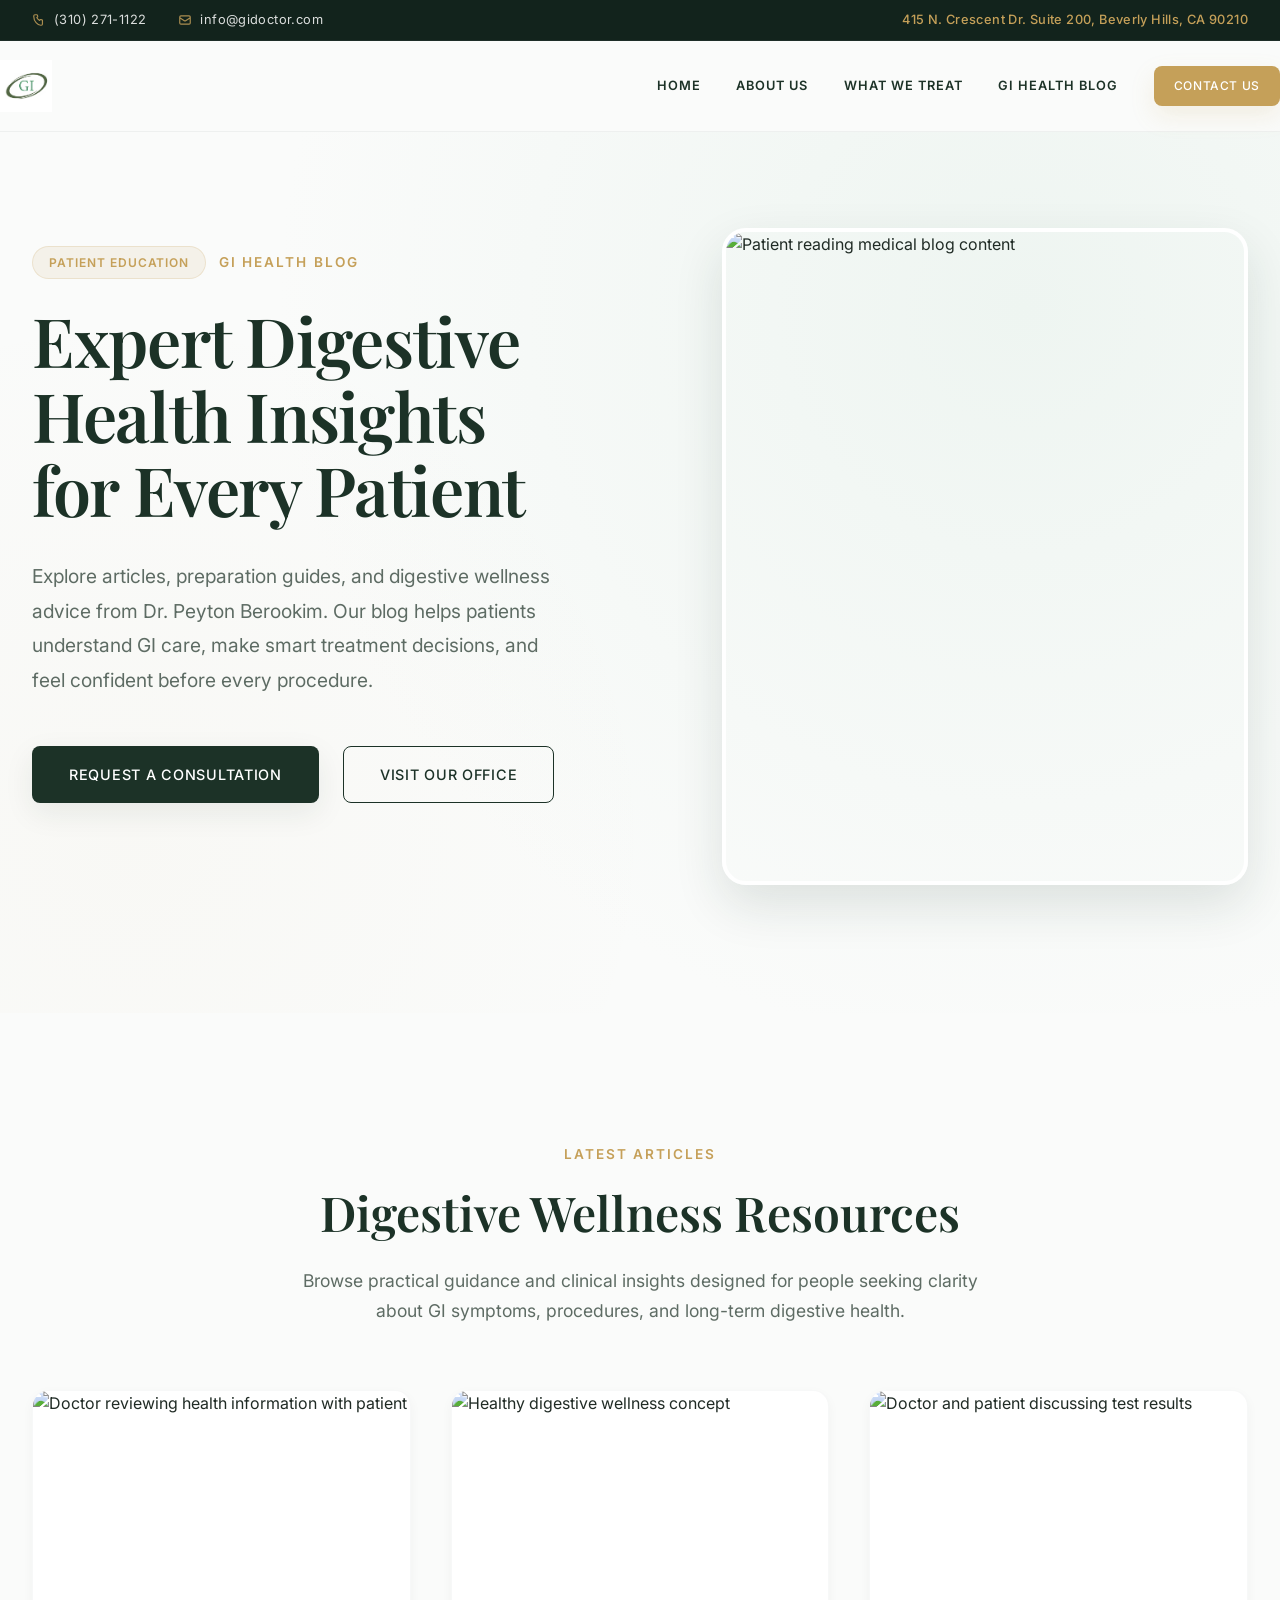
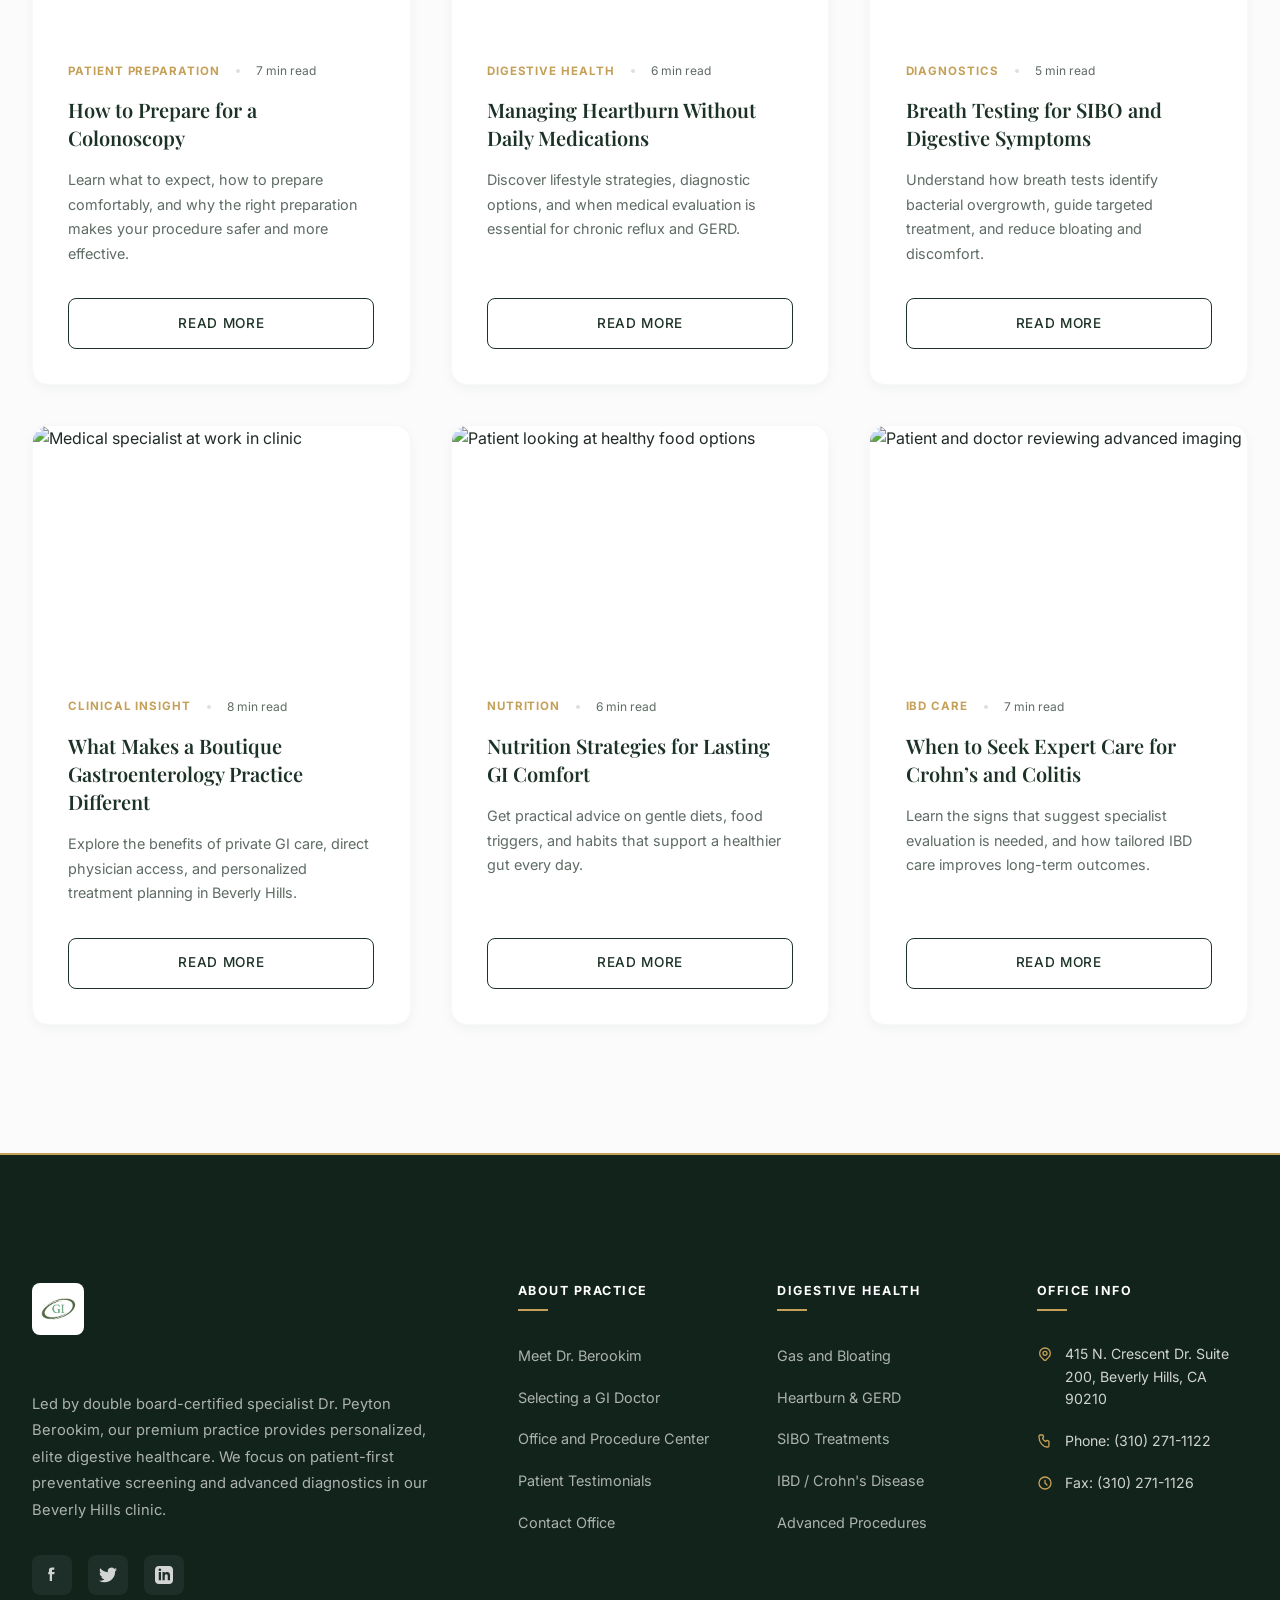
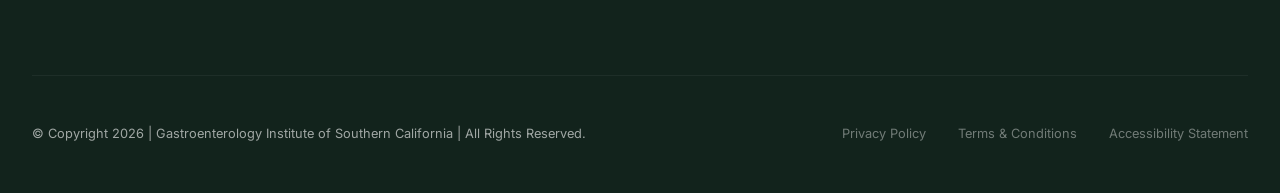
==== blog.html @ 025a2c47 "first push" ====
<!DOCTYPE html>
<html lang="en">
<head>
  <meta charset="UTF-8">
  <meta name="viewport" content="width=device-width, initial-scale=1.0">
  <meta name="description" content="GI Doctor Blog by Dr. Peyton P. Berookim. Learn about digestive health, procedure preparation, and high-quality gastroenterology care in Beverly Hills.">
  <meta name="keywords" content="GI blog, gastroenterology articles, digestive health, Dr. Peyton Berookim, Beverly Hills GI">
  <meta name="author" content="GiDoctor | Gastroenterology Institute of Southern California">
  <title>GI Health Blog | GiDoctor | Dr. Peyton P. Berookim</title>
  <link rel="icon" href="gi-doctor.jpg" type="image/jpeg">
  <link rel="shortcut icon" href="gi-doctor.jpg" type="image/jpeg">
  <link rel="stylesheet" href="style.css">
</head>
<body>
  <div class="top-bar">
    <div class="container top-bar-content">
      <div class="top-bar-left">
        <div class="top-bar-item">
          <svg fill="none" stroke="currentColor" viewBox="0 0 24 24"><path stroke-linecap="round" stroke-linejoin="round" stroke-width="2" d="M3 5a2 2 0 012-2h3.28a1 1 0 01.94.725l.548 2.2a1 1 0 01-.321.988l-1.305.98a10.582 10.582 0 004.872 4.872l.98-1.305a1 1 0 01.988-.321l2.2.548a1 1 0 01.725.94V19a2 2 0 01-2 2h-1C9.716 21 3 14.284 3 6V5z"></path></svg>
          <span>(310) 271-1122</span>
        </div>
        <div class="top-bar-item">
          <svg fill="none" stroke="currentColor" viewBox="0 0 24 24"><path stroke-linecap="round" stroke-linejoin="round" stroke-width="2" d="M3 8l7.89 5.26a2 2 0 002.22 0L21 8M5 19h14a2 2 0 002-2V7a2 2 0 00-2-2H5a2 2 0 00-2 2v10a2 2 0 002 2z"></path></svg>
          <span>info@gidoctor.com</span>
        </div>
      </div>
      <div class="top-bar-right">
        <span>415 N. Crescent Dr. Suite 200, Beverly Hills, CA 90210</span>
      </div>
    </div>
  </div>

  <header class="site-header" id="mainHeader">
    <div class="container nav-container">
      <a href="index.html#home" class="logo">
        <img src="gi-doctor.jpg" alt="Gastroenterology Institute of Southern California Logo" class="logo-image">
      </a>
      <nav class="nav-menu" id="navMenu">
        <a href="index.html#home" class="nav-link">Home</a>
        <a href="index.html#about" class="nav-link">About Us</a>
        <a href="index.html#conditions" class="nav-link">What We Treat</a>
        <a href="blog.html" class="nav-link active">GI Health Blog</a>
        <a href="https://www.gidoctor.com/contact-us/" target="_blank" class="btn btn-gold" style="padding: 0.6rem 1.2rem; font-size: 0.75rem;">Contact Us</a>
      </nav>
      <button class="mobile-menu-btn" id="mobileMenuBtn" aria-label="Toggle Navigation">
        <svg fill="none" stroke="currentColor" viewBox="0 0 24 24"><path stroke-linecap="round" stroke-linejoin="round" stroke-width="2" d="M4 6h16M4 12h16m-7 6h7"></path></svg>
      </button>
    </div>
  </header>

  <section class="hero" id="home">
    <div class="container grid-2">
      <div class="hero-content fade-up-element" style="transition-delay: 0.1s;">
        <div class="hero-subtitle">
          <span class="badge-pill">Patient Education</span>
          <span class="section-tag" style="margin-bottom: 0;">GI Health Blog</span>
        </div>
        <h1>Expert Digestive Health Insights<br>for Every Patient</h1>
        <p class="hero-desc">Explore articles, preparation guides, and digestive wellness advice from Dr. Peyton Berookim. Our blog helps patients understand GI care, make smart treatment decisions, and feel confident before every procedure.</p>
        <div class="hero-actions">
          <a href="https://www.gidoctor.com/contact-us/" target="_blank" class="btn btn-primary">Request a Consultation</a>
          <a href="index.html#contact" class="btn btn-secondary">Visit Our Office</a>
        </div>
      </div>
      <div class="hero-image-container fade-up-element" style="transition-delay: 0.3s;">
        <div class="hero-img-wrapper">
          <img src="https://images.unsplash.com/photo-1511174511562-5f7f18b874f8?auto=format&fit=crop&q=80&w=800" alt="Patient reading medical blog content">
        </div>
      </div>
    </div>
  </section>

  <section class="blog section-padding">
    <div class="container">
      <div style="text-align: center; margin-bottom: 4rem;">
        <span class="section-tag">Latest Articles</span>
        <h2 class="section-title">Digestive Wellness Resources</h2>
        <p class="section-desc" style="margin-left: auto; margin-right: auto; margin-bottom: 0; max-width: 720px;">Browse practical guidance and clinical insights designed for people seeking clarity about GI symptoms, procedures, and long-term digestive health.</p>
      </div>

      <div class="blog-grid">
        <article class="blog-card fade-up-element" style="transition-delay: 0.1s;">
          <div class="blog-img-box">
            <img src="https://images.unsplash.com/photo-1494790108377-be9c29b29330?auto=format&fit=crop&q=80&w=900" alt="Doctor reviewing health information with patient">
          </div>
          <div class="blog-content">
            <div class="blog-meta">
              <span class="blog-category">Patient Preparation</span>
              <span class="blog-dot"></span>
              <span class="blog-read-time">7 min read</span>
            </div>
            <h3>How to Prepare for a Colonoscopy</h3>
            <p>Learn what to expect, how to prepare comfortably, and why the right preparation makes your procedure safer and more effective.</p>
            <a href="https://www.gidoctor.com/" target="_blank" class="btn btn-secondary" style="padding: 0.85rem 1.4rem; font-size: 0.85rem;">Read More</a>
          </div>
        </article>

        <article class="blog-card fade-up-element" style="transition-delay: 0.2s;">
          <div class="blog-img-box">
            <img src="https://images.unsplash.com/photo-1505751172876-fa1923c5c528?auto=format&fit=crop&q=80&w=900" alt="Healthy digestive wellness concept">
          </div>
          <div class="blog-content">
            <div class="blog-meta">
              <span class="blog-category">Digestive Health</span>
              <span class="blog-dot"></span>
              <span class="blog-read-time">6 min read</span>
            </div>
            <h3>Managing Heartburn Without Daily Medications</h3>
            <p>Discover lifestyle strategies, diagnostic options, and when medical evaluation is essential for chronic reflux and GERD.</p>
            <a href="https://www.gidoctor.com/" target="_blank" class="btn btn-secondary" style="padding: 0.85rem 1.4rem; font-size: 0.85rem;">Read More</a>
          </div>
        </article>

        <article class="blog-card fade-up-element" style="transition-delay: 0.3s;">
          <div class="blog-img-box">
            <img src="https://images.unsplash.com/photo-1504257432389-52343af06ae3?auto=format&fit=crop&q=80&w=900" alt="Doctor and patient discussing test results">
          </div>
          <div class="blog-content">
            <div class="blog-meta">
              <span class="blog-category">Diagnostics</span>
              <span class="blog-dot"></span>
              <span class="blog-read-time">5 min read</span>
            </div>
            <h3>Breath Testing for SIBO and Digestive Symptoms</h3>
            <p>Understand how breath tests identify bacterial overgrowth, guide targeted treatment, and reduce bloating and discomfort.</p>
            <a href="https://www.gidoctor.com/" target="_blank" class="btn btn-secondary" style="padding: 0.85rem 1.4rem; font-size: 0.85rem;">Read More</a>
          </div>
        </article>

        <article class="blog-card fade-up-element" style="transition-delay: 0.4s;">
          <div class="blog-img-box">
            <img src="https://images.unsplash.com/photo-1515378791036-0648a3ef77b2?auto=format&fit=crop&q=80&w=900" alt="Medical specialist at work in clinic">
          </div>
          <div class="blog-content">
            <div class="blog-meta">
              <span class="blog-category">Clinical Insight</span>
              <span class="blog-dot"></span>
              <span class="blog-read-time">8 min read</span>
            </div>
            <h3>What Makes a Boutique Gastroenterology Practice Different</h3>
            <p>Explore the benefits of private GI care, direct physician access, and personalized treatment planning in Beverly Hills.</p>
            <a href="https://www.gidoctor.com/" target="_blank" class="btn btn-secondary" style="padding: 0.85rem 1.4rem; font-size: 0.85rem;">Read More</a>
          </div>
        </article>

        <article class="blog-card fade-up-element" style="transition-delay: 0.5s;">
          <div class="blog-img-box">
            <img src="https://images.unsplash.com/photo-1491919687619-1e8f8d2f7516?auto=format&fit=crop&q=80&w=900" alt="Patient looking at healthy food options">
          </div>
          <div class="blog-content">
            <div class="blog-meta">
              <span class="blog-category">Nutrition</span>
              <span class="blog-dot"></span>
              <span class="blog-read-time">6 min read</span>
            </div>
            <h3>Nutrition Strategies for Lasting GI Comfort</h3>
            <p>Get practical advice on gentle diets, food triggers, and habits that support a healthier gut every day.</p>
            <a href="https://www.gidoctor.com/" target="_blank" class="btn btn-secondary" style="padding: 0.85rem 1.4rem; font-size: 0.85rem;">Read More</a>
          </div>
        </article>

        <article class="blog-card fade-up-element" style="transition-delay: 0.6s;">
          <div class="blog-img-box">
            <img src="https://images.unsplash.com/photo-1550831107-1553da8c8464?auto=format&fit=crop&q=80&w=900" alt="Patient and doctor reviewing advanced imaging">
          </div>
          <div class="blog-content">
            <div class="blog-meta">
              <span class="blog-category">IBD Care</span>
              <span class="blog-dot"></span>
              <span class="blog-read-time">7 min read</span>
            </div>
            <h3>When to Seek Expert Care for Crohn’s and Colitis</h3>
            <p>Learn the signs that suggest specialist evaluation is needed, and how tailored IBD care improves long-term outcomes.</p>
            <a href="https://www.gidoctor.com/" target="_blank" class="btn btn-secondary" style="padding: 0.85rem 1.4rem; font-size: 0.85rem;">Read More</a>
          </div>
        </article>
      </div>
    </div>
  </section>

  <footer class="footer">
    <div class="container">
      <div class="footer-top">
        <div class="footer-brand">
          <a href="index.html#home" class="logo">
            <img src="gi-doctor.jpg" alt="Gastroenterology Institute of Southern California Logo" class="logo-image" style="background-color: var(--color-white); border-radius: var(--radius-sm); padding: 0.3rem;">
          </a>
          <p class="footer-brand-desc" style="margin-top: 1.5rem;">Led by double board-certified specialist Dr. Peyton Berookim, our premium practice provides personalized, elite digestive healthcare. We focus on patient-first preventative screening and advanced diagnostics in our Beverly Hills clinic.</p>
          <div class="social-links">
            <a href="https://www.gidoctor.com/" target="_blank" class="social-link-item" aria-label="Facebook">
              <svg viewBox="0 0 24 24"><path d="M9 8H7v3h2v9h3v-9h3l.5-3H12V6c0-.88.39-1 1-1h2V2h-3c-2.9 0-4 1.55-4 3.5V8z"/></svg>
            </a>
            <a href="https://www.gidoctor.com/" target="_blank" class="social-link-item" aria-label="Twitter">
              <svg viewBox="0 0 24 24"><path d="M23.953 4.57a10 10 0 01-2.825.775 4.958 4.958 0 002.163-2.723c-.951.555-2.005.959-3.127 1.184a4.92 4.92 0 00-8.384 4.482C7.69 8.095 4.067 6.13 1.64 3.162a4.822 4.822 0 00-.666 2.475c0 1.71.87 3.213 2.188 4.096a4.904 4.904 0 01-2.228-.616v.06a4.923 4.923 0 003.946 4.827 4.996 4.996 0 01-2.212.085 4.936 4.936 0 004.604 3.417 9.867 9.867 0 01-6.102 2.105c-.39 0-.779-.023-1.17-.067a13.995 13.995 0 007.557 2.209c9.053 0 13.998-7.496 13.998-13.985 0-.21 0-.42-.015-.63A9.935 9.935 0 0024 4.59z"/></svg>
            </a>
            <a href="https://www.gidoctor.com/" target="_blank" class="social-link-item" aria-label="LinkedIn">
              <svg viewBox="0 0 24 24"><path d="M19 0h-14c-2.761 0-5 2.239-5 5v14c0 2.761 2.239 5 5 5h14c2.762 0 5-2.239 5-5v-14c0-2.761-2.238-5-5-5zm-11 19h-3v-11h3v11zm-1.5-12.268c-.966 0-1.75-.779-1.75-1.75s.784-1.75 1.75-1.75 1.75.779 1.75 1.75-.784 1.75-1.75 1.75zm13.5 12.268h-3v-5.604c0-3.368-4-3.113-4 0v5.604h-3v-11h3v1.765c1.396-2.586 7-2.777 7 2.476v6.759z"/></svg>
            </a>
          </div>
        </div>
        <div class="footer-nav">
          <div class="footer-col">
            <h4>About Practice</h4>
            <ul class="footer-links-list">
              <li><a href="https://www.gidoctor.com/about-us/meet-dr-berookim/" target="_blank" class="footer-link-url">Meet Dr. Berookim</a></li>
              <li><a href="https://www.gidoctor.com/about-us/selecting-a-gi-doctor-in-los-angeles/" target="_blank" class="footer-link-url">Selecting a GI Doctor</a></li>
              <li><a href="https://www.gidoctor.com/about-us/office-and-procedure-centers/" target="_blank" class="footer-link-url">Office and Procedure Center</a></li>
              <li><a href="https://www.gidoctor.com/about-us/patient-testimonials/" target="_blank" class="footer-link-url">Patient Testimonials</a></li>
              <li><a href="https://www.gidoctor.com/contact-us/" target="_blank" class="footer-link-url">Contact Office</a></li>
            </ul>
          </div>
          <div class="footer-col">
            <h4>Digestive Health</h4>
            <ul class="footer-links-list">
              <li><a href="https://www.gidoctor.com/what-we-treat/" target="_blank" class="footer-link-url">Gas and Bloating</a></li>
              <li><a href="https://www.gidoctor.com/what-we-treat/" target="_blank" class="footer-link-url">Heartburn & GERD</a></li>
              <li><a href="https://www.gidoctor.com/what-we-treat/" target="_blank" class="footer-link-url">SIBO Treatments</a></li>
              <li><a href="https://www.gidoctor.com/what-we-treat/" target="_blank" class="footer-link-url">IBD / Crohn's Disease</a></li>
              <li><a href="https://www.gidoctor.com/procedures/" target="_blank" class="footer-link-url">Advanced Procedures</a></li>
            </ul>
          </div>
          <div class="footer-col">
            <h4>Office Info</h4>
            <div class="footer-contact-items">
              <div class="footer-contact-detail">
                <svg fill="none" stroke="currentColor" viewBox="0 0 24 24"><path stroke-linecap="round" stroke-linejoin="round" stroke-width="2" d="M17.657 16.657L13.414 20.9a1.998 1.998 0 01-2.827 0l-4.244-4.243a8 8 0 1111.314 0z"></path><path stroke-linecap="round" stroke-linejoin="round" stroke-width="2" d="M15 11a3 3 0 11-6 0 3 3 0 016 0z"></path></svg>
                <span>415 N. Crescent Dr. Suite 200, Beverly Hills, CA 90210</span>
              </div>
              <div class="footer-contact-detail">
                <svg fill="none" stroke="currentColor" viewBox="0 0 24 24"><path stroke-linecap="round" stroke-linejoin="round" stroke-width="2" d="M3 5a2 2 0 012-2h3.28a1 1 0 01.94.725l.548 2.2a1 1 0 01-.321.988l-1.305.98a10.582 10.582 0 004.872 4.872l.98-1.305a1 1 0 01.988-.321l2.2.548a1 1 0 01.725.94V19a2 2 0 01-2 2h-1C9.716 21 3 14.284 3 6V5z"></path></svg>
                <span>Phone: (310) 271-1122</span>
              </div>
              <div class="footer-contact-detail">
                <svg fill="none" stroke="currentColor" viewBox="0 0 24 24"><path stroke-linecap="round" stroke-linejoin="round" stroke-width="2" d="M12 8v4l3 3m6-3a9 9 0 11-18 0 9 9 0 0118 0z"></path></svg>
                <span>Fax: (310) 271-1126</span>
              </div>
            </div>
          </div>
        </div>
      </div>

      <div class="footer-bottom">
        <span>&copy; Copyright 2026 | Gastroenterology Institute of Southern California | All Rights Reserved.</span>
        <div class="footer-bottom-links">
          <a href="https://www.gidoctor.com/" target="_blank" class="footer-bottom-link-url">Privacy Policy</a>
          <a href="https://www.gidoctor.com/" target="_blank" class="footer-bottom-link-url">Terms & Conditions</a>
          <a href="https://www.gidoctor.com/" target="_blank" class="footer-bottom-link-url">Accessibility Statement</a>
        </div>
      </div>
    </div>
  </footer>

  <script src="script.js"></script>
</body>
</html>
---- style.css ----
/* ==========================================================================
   PREMIUM DESIGN SYSTEM - GASTROENTEROLOGY INSTITUTE OF SOUTHERN CALIFORNIA
   ========================================================================== */

/* Fonts Import */
@import url('https://fonts.googleapis.com/css2?family=Inter:wght@300;400;500;600;700&family=Playfair+Display:ital,wght@0,400;0,500;0,600;0,700;1,400&display=swap');

/* CSS Variables */
:root {
  --color-primary-dark: #12231c;    /* Deep Forest Black-Green */
  --color-primary: #1c3227;         /* Deep Forest Green */
  --color-primary-light: #2c4b3c;   /* Mid Forest Green */
  --color-accent: #628c75;          /* Sage/Mint Green */
  --color-accent-gold: #c5a059;     /* Premium Beverly Hills Gold */
  --color-bg-light: #fafbfa;        /* Clean Off-White */
  --color-bg-alt: #f1f5f3;          /* Soft light green-grey */
  --color-text-dark: #202b25;       /* Charcoal off-black */
  --color-text-muted: #5e6c64;      /* Muted green-gray */
  --color-white: #ffffff;
  
  --font-serif: 'Playfair Display', Georgia, serif;
  --font-sans: 'Inter', -apple-system, BlinkMacSystemFont, "Segoe UI", Roboto, sans-serif;
  
  --shadow-sm: 0 4px 12px rgba(28, 50, 39, 0.04);
  --shadow-md: 0 10px 30px rgba(28, 50, 39, 0.08);
  --shadow-lg: 0 20px 50px rgba(28, 50, 39, 0.12);
  --shadow-gold: 0 10px 25px rgba(197, 160, 89, 0.15);
  
  --radius-sm: 8px;
  --radius-md: 16px;
  --radius-lg: 24px;
  --radius-round: 50%;
  
  --transition-smooth: all 0.4s cubic-bezier(0.16, 1, 0.3, 1);
  --transition-fast: all 0.2s ease;
}

/* Base Styles & Resets */
*, *::before, *::after {
  box-sizing: border-box;
  margin: 0;
  padding: 0;
}

html {
  scroll-behavior: smooth;
  font-size: 16px;
  -webkit-font-smoothing: antialiased;
}

body {
  font-family: var(--font-sans);
  background-color: var(--color-bg-light);
  color: var(--color-text-dark);
  line-height: 1.6;
  overflow-x: hidden;
}

/* Typography Utility */
h1, h2, h3, h4, h5, h6 {
  font-family: var(--font-serif);
  color: var(--color-primary);
  font-weight: 600;
  line-height: 1.25;
}

p {
  font-family: var(--font-sans);
  color: var(--color-text-muted);
  font-size: 1rem;
  line-height: 1.7;
}

a {
  text-decoration: none;
  color: inherit;
  transition: var(--transition-fast);
}

img {
  max-width: 100%;
  height: auto;
  display: block;
}

ul {
  list-style: none;
}

/* Layout Utilities */
.container {
  width: 100%;
  max-width: 1280px;
  margin: 0 auto;
  padding: 0 2rem;
}

.grid-2 {
  display: grid;
  grid-template-columns: repeat(2, 1fr);
  gap: 3rem;
  align-items: center;
}

.grid-3 {
  display: grid;
  grid-template-columns: repeat(3, 1fr);
  gap: 2.5rem;
}

@media (max-width: 1024px) {
  .grid-2, .grid-3 {
    grid-template-columns: 1fr;
    gap: 2.5rem;
  }
}

.section-padding {
  padding: 8rem 0;
}

@media (max-width: 768px) {
  .section-padding {
    padding: 5rem 0;
  }
}

/* Premium Buttons & CTAs */
.btn {
  display: inline-flex;
  align-items: center;
  justify-content: center;
  padding: 1rem 2.25rem;
  font-family: var(--font-sans);
  font-weight: 500;
  font-size: 0.9rem;
  letter-spacing: 0.05em;
  text-transform: uppercase;
  border-radius: var(--radius-sm);
  transition: var(--transition-smooth);
  cursor: pointer;
  border: 1px solid transparent;
}

.btn-primary {
  background-color: var(--color-primary);
  color: var(--color-white);
  box-shadow: var(--shadow-md);
}

.btn-primary:hover {
  background-color: var(--color-accent-gold);
  transform: translateY(-3px);
  box-shadow: var(--shadow-gold);
}

.btn-secondary {
  background-color: transparent;
  color: var(--color-primary);
  border: 1px solid var(--color-primary);
}

.btn-secondary:hover {
  background-color: var(--color-primary);
  color: var(--color-white);
  transform: translateY(-3px);
}

.btn-gold {
  background-color: var(--color-accent-gold);
  color: var(--color-white);
  box-shadow: var(--shadow-gold);
}

.btn-gold:hover {
  background-color: var(--color-primary);
  transform: translateY(-3px);
  box-shadow: var(--shadow-md);
}

/* Heading Styling Helpers */
.section-tag {
  font-family: var(--font-sans);
  font-weight: 600;
  font-size: 0.85rem;
  text-transform: uppercase;
  letter-spacing: 0.15em;
  color: var(--color-accent-gold);
  margin-bottom: 1rem;
  display: inline-block;
}

.section-title {
  font-size: 3rem;
  margin-bottom: 1.5rem;
}

.section-desc {
  font-size: 1.1rem;
  max-width: 650px;
  margin-bottom: 3.5rem;
}

@media (max-width: 768px) {
  .section-title {
    font-size: 2.25rem;
  }
}

/* ==========================================================================
   LAYOUT SECTIONS
   ========================================================================== */

/* Top bar style */
.top-bar {
  background-color: var(--color-primary-dark);
  color: var(--color-white);
  font-size: 0.8rem;
  padding: 0.6rem 0;
  font-family: var(--font-sans);
  font-weight: 400;
  letter-spacing: 0.03em;
  border-bottom: 1px solid rgba(255, 255, 255, 0.05);
}

.top-bar-content {
  display: flex;
  justify-content: space-between;
  align-items: center;
}

.top-bar-left {
  display: flex;
  gap: 2rem;
}

.top-bar-item {
  display: flex;
  align-items: center;
  gap: 0.5rem;
  opacity: 0.85;
}

.top-bar-item svg {
  width: 14px;
  height: 14px;
  stroke: var(--color-accent-gold);
}

.top-bar-right {
  color: var(--color-accent-gold);
  font-weight: 500;
}

@media (max-width: 768px) {
  .top-bar {
    display: none; /* Hide on mobile to save space */
  }
}

/* Sticky Premium Navigation Header */
.site-header {
  position: sticky;
  top: 0;
  z-index: 1000;
  background-color: rgba(250, 251, 250, 0.95);
  backdrop-filter: blur(12px);
  -webkit-backdrop-filter: blur(12px);
  border-bottom: 1px solid rgba(28, 50, 39, 0.05);
  transition: var(--transition-smooth);
}

.site-header.scrolled {
  padding: 0.5rem 0;
  box-shadow: var(--shadow-md);
  background-color: rgba(18, 35, 28, 0.98);
  border-bottom: 1px solid rgba(255, 255, 255, 0.05);
}

.site-header.scrolled .nav-link {
  color: rgba(255, 255, 255, 0.8);
}

.site-header.scrolled .nav-link:hover,
.site-header.scrolled .nav-link.active {
  color: var(--color-accent-gold);
}

.site-header.scrolled .logo-text {
  color: var(--color-white);
}

.site-header.scrolled .logo-subtext {
  color: rgba(255, 255, 255, 0.6);
}

.site-header.scrolled .mobile-menu-btn svg {
  stroke: var(--color-white);
}

.nav-container {
  display: flex;
  justify-content: space-between;
  align-items: center;
  padding: 1.2rem 0;
  transition: var(--transition-smooth);
}

.logo {
  display: flex;
  align-items: center;
  gap: 0.8rem;
}

.logo-icon {
  background-color: var(--color-primary);
  width: 42px;
  height: 42px;
  border-radius: var(--radius-sm);
  display: flex;
  align-items: center;
  justify-content: center;
  box-shadow: var(--shadow-sm);
  transition: var(--transition-smooth);
  border: 1px solid rgba(197, 160, 89, 0.2);
}

.logo-icon svg {
  width: 24px;
  height: 24px;
  fill: var(--color-accent-gold);
}

.logo-info {
  display: flex;
  flex-direction: column;
}

.logo-text {
  font-family: var(--font-serif);
  font-size: 1.35rem;
  font-weight: 700;
  letter-spacing: -0.01em;
  color: var(--color-primary);
  line-height: 1.1;
  transition: var(--transition-fast);
}

.logo-subtext {
  font-family: var(--font-sans);
  font-size: 0.68rem;
  font-weight: 500;
  letter-spacing: 0.05em;
  color: var(--color-text-muted);
  text-transform: uppercase;
  margin-top: 0.15rem;
  transition: var(--transition-fast);
}

/* Logo Image (from file) */
.logo-image {
  height: 52px;
  width: auto;
  object-fit: contain;
  display: block;
  transition: var(--transition-fast);
}

.logo-image:hover {
  opacity: 0.85;
}

/* Nav Menu */
.nav-menu {
  display: flex;
  gap: 2.2rem;
  align-items: center;
}

.nav-link {
  font-family: var(--font-sans);
  font-size: 0.8rem;
  font-weight: 600;
  text-transform: uppercase;
  letter-spacing: 0.08em;
  color: var(--color-primary);
  position: relative;
  padding: 0.5rem 0;
}

.nav-link::after {
  content: '';
  position: absolute;
  bottom: 0;
  left: 0;
  width: 0;
  height: 2px;
  background-color: var(--color-accent-gold);
  transition: var(--transition-fast);
}

.nav-link:hover::after,
.nav-link.active::after {
  width: 100%;
}

.nav-link:hover,
.nav-link.active {
  color: var(--color-accent-gold);
}

/* Mobile Nav Styles */
.mobile-menu-btn {
  display: none;
  background: none;
  border: none;
  cursor: pointer;
}

.mobile-menu-btn svg {
  width: 28px;
  height: 28px;
  stroke: var(--color-primary);
  stroke-width: 2;
}

@media (max-width: 1024px) {
  .mobile-menu-btn {
    display: block;
  }
  .nav-menu {
    position: fixed;
    top: 70px;
    left: -100%;
    width: 100%;
    height: calc(100vh - 70px);
    background-color: var(--color-primary-dark);
    flex-direction: column;
    padding: 3rem 2rem;
    gap: 2rem;
    align-items: flex-start;
    transition: var(--transition-smooth);
    overflow-y: auto;
  }
  .nav-menu.active {
    left: 0;
  }
  .nav-link {
    color: rgba(255, 255, 255, 0.9);
    font-size: 1.1rem;
    width: 100%;
    border-bottom: 1px solid rgba(255, 255, 255, 0.05);
    padding: 1rem 0;
  }
  .nav-link::after {
    display: none;
  }
}

/* ==========================================================================
   HERO SECTION
   ========================================================================== */
.hero {
  position: relative;
  background: radial-gradient(circle at 80% 20%, #eef5f1 0%, var(--color-bg-light) 60%);
  padding: 6rem 0 8rem 0;
  overflow: hidden;
}

.hero::before {
  content: '';
  position: absolute;
  top: 0;
  left: 0;
  width: 100%;
  height: 100%;
  background-image: radial-gradient(circle at 10% 80%, rgba(197, 160, 89, 0.03) 0%, transparent 40%);
  pointer-events: none;
}

.hero-content {
  position: relative;
  z-index: 2;
}

.hero-subtitle {
  display: flex;
  align-items: center;
  gap: 0.8rem;
  margin-bottom: 1.5rem;
}

.badge-pill {
  background-color: rgba(197, 160, 89, 0.1);
  color: var(--color-accent-gold);
  border: 1px solid rgba(197, 160, 89, 0.2);
  padding: 0.35rem 1rem;
  border-radius: 50px;
  font-size: 0.75rem;
  font-weight: 600;
  text-transform: uppercase;
  letter-spacing: 0.08em;
}

.hero h1 {
  font-size: 4.25rem;
  line-height: 1.1;
  letter-spacing: -0.02em;
  margin-bottom: 2rem;
}

.hero h1 span {
  font-family: var(--font-serif);
  font-style: italic;
  font-weight: 400;
  color: var(--color-accent);
}

.hero-desc {
  font-size: 1.2rem;
  line-height: 1.8;
  margin-bottom: 3rem;
  max-width: 540px;
}

.hero-actions {
  display: flex;
  gap: 1.5rem;
  margin-bottom: 4rem;
}

@media (max-width: 576px) {
  .hero-actions {
    flex-direction: column;
    gap: 1rem;
  }
}

/* Badge list (Floating metrics) */
.hero-image-container {
  position: relative;
  display: flex;
  justify-content: flex-end;
  align-items: center;
}

.hero-img-wrapper {
  position: relative;
  width: 90%;
  border-radius: var(--radius-lg);
  overflow: hidden;
  box-shadow: var(--shadow-lg);
  border: 4px solid var(--color-white);
  aspect-ratio: 4/5;
}

.hero-img-wrapper img {
  width: 100%;
  height: 100%;
  object-fit: cover;
  transition: var(--transition-smooth);
}

.hero-img-wrapper:hover img {
  transform: scale(1.05);
}

.floating-badge {
  position: absolute;
  background-color: rgba(255, 255, 255, 0.85);
  backdrop-filter: blur(16px);
  -webkit-backdrop-filter: blur(16px);
  border: 1px solid rgba(255, 255, 255, 0.4);
  padding: 1.2rem 1.8rem;
  border-radius: var(--radius-md);
  box-shadow: var(--shadow-md);
  display: flex;
  align-items: center;
  gap: 1rem;
  animation: float 6s ease-in-out infinite alternate;
}

.floating-badge-1 {
  top: 10%;
  left: -10%;
  animation-delay: 0s;
}

.floating-badge-2 {
  bottom: 25%;
  left: -15%;
  animation-delay: 2s;
}

.floating-badge-3 {
  bottom: 8%;
  right: 5%;
  animation-delay: 4s;
}

@keyframes float {
  0% { transform: translateY(0px) rotate(0deg); }
  100% { transform: translateY(-12px) rotate(0.5deg); }
}

.floating-icon {
  background-color: var(--color-primary);
  width: 48px;
  height: 48px;
  border-radius: var(--radius-sm);
  display: flex;
  align-items: center;
  justify-content: center;
}

.floating-icon svg {
  width: 24px;
  height: 24px;
  stroke: var(--color-accent-gold);
}

.floating-info {
  display: flex;
  flex-direction: column;
}

.floating-num {
  font-family: var(--font-serif);
  font-size: 1.5rem;
  font-weight: 700;
  color: var(--color-primary);
  line-height: 1;
}

.floating-txt {
  font-size: 0.72rem;
  font-weight: 600;
  letter-spacing: 0.05em;
  text-transform: uppercase;
  color: var(--color-text-muted);
  margin-top: 0.2rem;
}

@media (max-width: 1024px) {
  .hero {
    padding: 3rem 0;
  }
  .hero h1 {
    font-size: 3rem;
  }
  .hero-image-container {
    justify-content: center;
    margin-top: 4rem;
  }
  .hero-img-wrapper {
    width: 80%;
  }
  .floating-badge-1 { left: 0%; }
  .floating-badge-2 { left: -5%; }
}

/* Trust Bar / Logos */
.trust-bar {
  background-color: var(--color-white);
  border-top: 1px solid rgba(28, 50, 39, 0.05);
  border-bottom: 1px solid rgba(28, 50, 39, 0.05);
  padding: 2.5rem 0;
  box-shadow: var(--shadow-sm);
}

.trust-content {
  display: flex;
  justify-content: space-between;
  align-items: center;
  gap: 2rem;
}

.trust-title {
  font-family: var(--font-sans);
  font-size: 0.75rem;
  font-weight: 700;
  letter-spacing: 0.1em;
  text-transform: uppercase;
  color: var(--color-text-muted);
  max-width: 180px;
}

.trust-logos {
  display: flex;
  justify-content: space-between;
  align-items: center;
  flex-grow: 1;
  gap: 3rem;
}

.trust-logo-item {
  height: 40px;
  opacity: 0.45;
  filter: grayscale(1);
  transition: var(--transition-fast);
  display: flex;
  align-items: center;
}

.trust-logo-item:hover {
  opacity: 1;
  filter: grayscale(0);
}

.trust-logo-item svg {
  height: 100%;
  width: auto;
}

@media (max-width: 992px) {
  .trust-content {
    flex-direction: column;
    text-align: center;
  }
  .trust-title {
    max-width: none;
  }
  .trust-logos {
    flex-wrap: wrap;
    justify-content: center;
    gap: 2rem;
  }
}

/* ==========================================================================
   ABOUT PRACTICE SECTION
   ========================================================================== */
.about {
  background-color: var(--color-bg-light);
}

.about-practice-card {
  background-color: var(--color-white);
  border-radius: var(--radius-lg);
  padding: 4rem;
  box-shadow: var(--shadow-md);
  border: 1px solid rgba(28, 50, 39, 0.03);
  position: relative;
  overflow: hidden;
}

.about-practice-card::before {
  content: '';
  position: absolute;
  top: 0;
  right: 0;
  width: 150px;
  height: 150px;
  background-image: radial-gradient(circle, rgba(197, 160, 89, 0.05) 0%, transparent 70%);
  pointer-events: none;
}

.about-intro-grid {
  display: grid;
  grid-template-columns: 1.2fr 0.8fr;
  gap: 4rem;
}

.about-points {
  display: grid;
  grid-template-columns: repeat(2, 1fr);
  gap: 2rem;
  margin-top: 3rem;
}

.point-item {
  display: flex;
  align-items: flex-start;
  gap: 1rem;
}

.point-icon {
  background-color: rgba(98, 140, 117, 0.1);
  width: 40px;
  height: 40px;
  border-radius: var(--radius-sm);
  display: flex;
  align-items: center;
  justify-content: center;
  flex-shrink: 0;
}

.point-icon svg {
  width: 20px;
  height: 20px;
  stroke: var(--color-accent);
}

.point-title {
  font-family: var(--font-sans);
  font-size: 1rem;
  font-weight: 600;
  color: var(--color-primary);
  margin-bottom: 0.25rem;
}

.point-desc {
  font-size: 0.85rem;
}

@media (max-width: 1024px) {
  .about-intro-grid {
    grid-template-columns: 1fr;
    gap: 2.5rem;
  }
  .about-practice-card {
    padding: 2.5rem;
  }
}

@media (max-width: 576px) {
  .about-points {
    grid-template-columns: 1fr;
  }
}

/* Meet Doctor Styling */
.doctor-row {
  margin-top: 6rem;
  display: grid;
  grid-template-columns: 0.9fr 1.1fr;
  gap: 5rem;
  align-items: center;
}

.doctor-img-box {
  position: relative;
}

.doctor-img-box::before {
  content: '';
  position: absolute;
  top: 20px;
  left: -20px;
  width: 100%;
  height: 100%;
  border: 2px solid var(--color-accent-gold);
  border-radius: var(--radius-lg);
  z-index: 1;
  pointer-events: none;
}

.doctor-img-wrapper {
  position: relative;
  z-index: 2;
  border-radius: var(--radius-lg);
  overflow: hidden;
  box-shadow: var(--shadow-md);
  aspect-ratio: 4/5;
}

.doctor-img-wrapper img {
  width: 100%;
  height: 100%;
  object-fit: cover;
}

.doctor-creds {
  position: absolute;
  bottom: -20px;
  right: -20px;
  background-color: var(--color-primary-dark);
  color: var(--color-white);
  padding: 1.5rem 2rem;
  border-radius: var(--radius-md);
  box-shadow: var(--shadow-lg);
  z-index: 3;
  border-left: 4px solid var(--color-accent-gold);
}

.doctor-name {
  font-family: var(--font-serif);
  font-size: 1.25rem;
  font-weight: 700;
}

.doctor-title {
  font-size: 0.75rem;
  font-weight: 500;
  text-transform: uppercase;
  letter-spacing: 0.05em;
  color: var(--color-accent-gold);
  margin-top: 0.25rem;
}

.doctor-quote {
  font-family: var(--font-serif);
  font-size: 1.35rem;
  line-height: 1.6;
  color: var(--color-primary-light);
  font-style: italic;
  margin-top: 1.5rem;
  margin-bottom: 2rem;
  position: relative;
  padding-left: 2rem;
}

.doctor-quote::before {
  content: '“';
  position: absolute;
  left: 0;
  top: -10px;
  font-size: 4rem;
  color: rgba(197, 160, 89, 0.3);
  line-height: 1;
}

@media (max-width: 1024px) {
  .doctor-row {
    grid-template-columns: 1fr;
    gap: 4rem;
    margin-top: 4rem;
  }
  .doctor-img-box {
    max-width: 500px;
    margin: 0 auto;
  }
}

/* ==========================================================================
   CUTTING-EDGE PROCEDURES
   ========================================================================== */
.procedures {
  background-color: var(--color-bg-alt);
  position: relative;
}

.procedures::before {
  content: '';
  position: absolute;
  top: 0;
  left: 0;
  width: 100%;
  height: 350px;
  background: linear-gradient(180deg, var(--color-bg-light) 0%, transparent 100%);
  pointer-events: none;
}

.procedure-grid {
  display: grid;
  grid-template-columns: repeat(3, 1fr);
  gap: 2rem;
  position: relative;
  z-index: 2;
}

.procedure-card {
  background-color: var(--color-white);
  border-radius: var(--radius-md);
  padding: 3rem 2.5rem;
  box-shadow: var(--shadow-sm);
  border: 1px solid rgba(28, 50, 39, 0.03);
  transition: var(--transition-smooth);
  display: flex;
  flex-direction: column;
}

.procedure-card:hover {
  transform: translateY(-8px);
  box-shadow: var(--shadow-lg);
  border-color: rgba(197, 160, 89, 0.2);
}

.procedure-num {
  font-family: var(--font-serif);
  font-size: 2.5rem;
  font-weight: 700;
  color: rgba(98, 140, 117, 0.15);
  line-height: 1;
  margin-bottom: 1.5rem;
  transition: var(--transition-fast);
}

.procedure-card:hover .procedure-num {
  color: rgba(197, 160, 89, 0.3);
}

.procedure-card h3 {
  font-size: 1.35rem;
  font-weight: 700;
  margin-bottom: 1rem;
  color: var(--color-primary);
}

.procedure-card p {
  font-size: 0.92rem;
  margin-bottom: 2rem;
  flex-grow: 1;
}

.learn-more-link {
  display: inline-flex;
  align-items: center;
  gap: 0.5rem;
  font-size: 0.8rem;
  font-weight: 700;
  text-transform: uppercase;
  letter-spacing: 0.08em;
  color: var(--color-accent-gold);
  transition: var(--transition-fast);
}

.learn-more-link svg {
  width: 14px;
  height: 14px;
  stroke: var(--color-accent-gold);
  stroke-width: 2.5;
  transition: var(--transition-fast);
}

.procedure-card:hover .learn-more-link svg {
  transform: translateX(5px);
}

@media (max-width: 1024px) {
  .procedure-grid {
    grid-template-columns: repeat(2, 1fr);
  }
}

@media (max-width: 768px) {
  .procedure-grid {
    grid-template-columns: 1fr;
  }
  .procedure-card {
    padding: 2.5rem 2rem;
  }
}

/* ==========================================================================
   PILLCAM BANNER
   ========================================================================== */
.pillcam-banner {
  background: linear-gradient(135deg, var(--color-primary-dark) 0%, #1e3b2e 100%);
  color: var(--color-white);
  position: relative;
  overflow: hidden;
}

.pillcam-banner::before {
  content: '';
  position: absolute;
  bottom: 0;
  left: 0;
  width: 100%;
  height: 100px;
  background-image: radial-gradient(ellipse at 50% 100%, rgba(197, 160, 89, 0.08) 0%, transparent 60%);
  pointer-events: none;
}

.pillcam-grid {
  display: grid;
  grid-template-columns: 1.1fr 0.9fr;
  gap: 5rem;
  align-items: center;
}

.pillcam-title {
  color: var(--color-white);
}

.pillcam-desc {
  color: rgba(255, 255, 255, 0.7);
  font-size: 1.1rem;
  margin-bottom: 2.5rem;
}

.pillcam-bullets {
  display: grid;
  grid-template-columns: repeat(2, 1fr);
  gap: 1.5rem;
  margin-bottom: 3rem;
}

.bullet-item {
  display: flex;
  align-items: center;
  gap: 0.8rem;
}

.bullet-icon {
  width: 24px;
  height: 24px;
  border-radius: var(--radius-round);
  background-color: rgba(197, 160, 89, 0.15);
  display: flex;
  align-items: center;
  justify-content: center;
  flex-shrink: 0;
}

.bullet-icon svg {
  width: 12px;
  height: 12px;
  stroke: var(--color-accent-gold);
  stroke-width: 3;
}

.bullet-txt {
  font-size: 0.9rem;
  font-weight: 500;
  color: rgba(255, 255, 255, 0.9);
}

/* Pill Render Container */
.pillcam-visual-box {
  display: flex;
  justify-content: center;
  align-items: center;
  position: relative;
}

.pillcam-circle-glow {
  position: absolute;
  width: 380px;
  height: 380px;
  border-radius: var(--radius-round);
  background: radial-gradient(circle, rgba(197, 160, 89, 0.1) 0%, transparent 70%);
  animation: pulse 4s ease-in-out infinite alternate;
}

@keyframes pulse {
  0% { transform: scale(0.95); opacity: 0.7; }
  100% { transform: scale(1.05); opacity: 1; }
}

.pillcam-card-3d {
  position: relative;
  background: rgba(255, 255, 255, 0.05);
  backdrop-filter: blur(12px);
  -webkit-backdrop-filter: blur(12px);
  border: 1px solid rgba(255, 255, 255, 0.1);
  border-radius: var(--radius-lg);
  padding: 3rem 2rem;
  width: 100%;
  max-width: 380px;
  box-shadow: var(--shadow-lg);
  text-align: center;
}

.capsule-render {
  position: relative;
  height: 180px;
  display: flex;
  align-items: center;
  justify-content: center;
  margin-bottom: 2rem;
}

/* Styled HTML/CSS Pill capsule representation */
.capsule-shape {
  width: 120px;
  height: 60px;
  border-radius: 50px;
  background: linear-gradient(90deg, rgba(255,255,255,0.7) 0%, rgba(255,255,255,0.2) 50%, rgba(255,255,255,0.7) 100%);
  border: 2px solid rgba(255,255,255,0.8);
  box-shadow: 0 0 30px rgba(197, 160, 89, 0.3);
  position: relative;
  display: flex;
  align-items: center;
  justify-content: space-between;
  padding: 0 10px;
  transform: rotate(-15deg);
  animation: floatCapsule 4s ease-in-out infinite alternate;
}

@keyframes floatCapsule {
  0% { transform: rotate(-15deg) translateY(0px); }
  100% { transform: rotate(-10deg) translateY(-10px); }
}

.capsule-lens {
  width: 25px;
  height: 25px;
  border-radius: var(--radius-round);
  background-color: var(--color-primary-dark);
  border: 2px solid rgba(197, 160, 89, 0.7);
  display: flex;
  align-items: center;
  justify-content: center;
  position: relative;
}

.capsule-lens::after {
  content: '';
  position: absolute;
  width: 8px;
  height: 8px;
  border-radius: var(--radius-round);
  background-color: #64ffda;
  box-shadow: 0 0 10px #64ffda;
}

.capsule-chip {
  width: 35px;
  height: 15px;
  background-color: var(--color-accent-gold);
  border-radius: 3px;
  opacity: 0.8;
}

.pillcam-label {
  font-family: var(--font-sans);
  font-weight: 700;
  font-size: 0.95rem;
  letter-spacing: 0.1em;
  text-transform: uppercase;
  color: var(--color-accent-gold);
  margin-top: 1rem;
}

.pillcam-sublabel {
  font-size: 0.75rem;
  color: rgba(255, 255, 255, 0.5);
  text-transform: uppercase;
  letter-spacing: 0.05em;
  margin-top: 0.25rem;
}

@media (max-width: 1024px) {
  .pillcam-grid {
    grid-template-columns: 1fr;
    gap: 4rem;
  }
  .pillcam-visual-box {
    order: -1; /* visual on top for mobile */
  }
}

@media (max-width: 576px) {
  .pillcam-bullets {
    grid-template-columns: 1fr;
    gap: 1rem;
  }
}

/* ==========================================================================
   AS FEATURED ON
   ========================================================================== */
.press-logos {
  background-color: var(--color-bg-light);
  padding: 4rem 0;
  border-bottom: 1px solid rgba(28, 50, 39, 0.05);
}

.press-title {
  text-align: center;
  font-family: var(--font-sans);
  font-size: 0.75rem;
  font-weight: 700;
  letter-spacing: 0.12em;
  text-transform: uppercase;
  color: var(--color-text-muted);
  margin-bottom: 3rem;
}

.press-grid {
  display: flex;
  justify-content: space-between;
  align-items: center;
  flex-wrap: wrap;
  gap: 3rem;
}

.press-item {
  height: 28px;
  opacity: 0.35;
  filter: grayscale(1);
  transition: var(--transition-fast);
  display: flex;
  align-items: center;
}

.press-item:hover {
  opacity: 0.85;
  filter: grayscale(0);
}

.press-item svg {
  height: 100%;
  width: auto;
}

@media (max-width: 992px) {
  .press-grid {
    justify-content: center;
    gap: 2.5rem;
  }
}

/* ==========================================================================
   PATIENT TESTIMONIALS
   ========================================================================== */
.testimonials {
  background-color: var(--color-bg-light);
  overflow: hidden;
}

.testimonial-slider-container {
  max-width: 800px;
  margin: 0 auto;
  position: relative;
}

.testimonial-track {
  display: flex;
  transition: transform 0.6s cubic-bezier(0.16, 1, 0.3, 1);
}

.testimonial-slide {
  min-width: 100%;
  box-sizing: border-box;
  text-align: center;
  padding: 0 1rem;
}

.testimonial-card-premium {
  background-color: var(--color-white);
  border-radius: var(--radius-lg);
  padding: 4.5rem 3.5rem 3.5rem 3.5rem;
  box-shadow: var(--shadow-md);
  border: 1px solid rgba(28, 50, 39, 0.03);
  position: relative;
}

.testimonial-quote-icon {
  position: absolute;
  top: -25px;
  left: 50%;
  transform: translateX(-50%);
  width: 50px;
  height: 50px;
  background-color: var(--color-accent-gold);
  border-radius: var(--radius-round);
  display: flex;
  align-items: center;
  justify-content: center;
  box-shadow: var(--shadow-gold);
}

.testimonial-quote-icon svg {
  width: 22px;
  height: 22px;
  fill: var(--color-white);
}

.stars-rating {
  display: flex;
  justify-content: center;
  gap: 0.3rem;
  margin-bottom: 2rem;
}

.stars-rating svg {
  width: 18px;
  height: 18px;
  fill: var(--color-accent-gold);
}

.testimonial-text {
  font-family: var(--font-serif);
  font-size: 1.5rem;
  line-height: 1.7;
  color: var(--color-primary-light);
  margin-bottom: 2.5rem;
}

.patient-profile {
  display: flex;
  align-items: center;
  justify-content: center;
  gap: 1rem;
}

.patient-avatar {
  width: 54px;
  height: 54px;
  border-radius: var(--radius-round);
  overflow: hidden;
  border: 2px solid var(--color-bg-alt);
}

.patient-avatar img {
  width: 100%;
  height: 100%;
  object-fit: cover;
}

.patient-meta {
  text-align: left;
}

.patient-name {
  font-family: var(--font-sans);
  font-size: 1rem;
  font-weight: 700;
  color: var(--color-primary);
}

.patient-badge {
  display: inline-flex;
  align-items: center;
  gap: 0.3rem;
  font-size: 0.72rem;
  font-weight: 600;
  letter-spacing: 0.03em;
  text-transform: uppercase;
  color: var(--color-accent);
  margin-top: 0.15rem;
}

.patient-badge svg {
  width: 12px;
  height: 12px;
  fill: #ff1a1a; /* Yelp Red color */
}

/* Slider Controls */
.slider-dots {
  display: flex;
  justify-content: center;
  gap: 0.8rem;
  margin-top: 3rem;
}

.slider-dot {
  width: 8px;
  height: 8px;
  border-radius: var(--radius-round);
  background-color: rgba(28, 50, 39, 0.15);
  cursor: pointer;
  transition: var(--transition-fast);
  border: none;
}

.slider-dot.active {
  background-color: var(--color-accent-gold);
  transform: scale(1.5);
}

@media (max-width: 768px) {
  .testimonial-card-premium {
    padding: 3.5rem 2rem 2.5rem 2rem;
  }
  .testimonial-text {
    font-size: 1.15rem;
  }
}

/* ==========================================================================
   CONDITIONS WE TREAT
   ========================================================================== */
.conditions {
  background-color: var(--color-bg-alt);
}

.conditions-row {
  display: grid;
  grid-template-columns: 0.85fr 1.15fr;
  gap: 5rem;
}

.conditions-list-box {
  display: grid;
  grid-template-columns: 1fr;
  gap: 1.2rem;
}

.condition-accordion-item {
  background-color: var(--color-white);
  border-radius: var(--radius-sm);
  border: 1px solid rgba(28, 50, 39, 0.03);
  box-shadow: var(--shadow-sm);
  overflow: hidden;
  transition: var(--transition-smooth);
}

.condition-accordion-item:hover,
.condition-accordion-item.active {
  box-shadow: var(--shadow-md);
  border-color: rgba(197, 160, 89, 0.2);
}

.condition-header {
  padding: 1.5rem 2rem;
  display: flex;
  justify-content: space-between;
  align-items: center;
  cursor: pointer;
  user-select: none;
}

.condition-title-box {
  display: flex;
  align-items: center;
  gap: 1.2rem;
}

.condition-icon-badge {
  width: 36px;
  height: 36px;
  border-radius: var(--radius-sm);
  background-color: rgba(98, 140, 117, 0.08);
  display: flex;
  align-items: center;
  justify-content: center;
  flex-shrink: 0;
  transition: var(--transition-fast);
}

.condition-accordion-item:hover .condition-icon-badge,
.condition-accordion-item.active .condition-icon-badge {
  background-color: var(--color-primary);
}

.condition-icon-badge svg {
  width: 18px;
  height: 18px;
  stroke: var(--color-accent);
  transition: var(--transition-fast);
}

.condition-accordion-item:hover .condition-icon-badge svg,
.condition-accordion-item.active .condition-icon-badge svg {
  stroke: var(--color-accent-gold);
}

.condition-title {
  font-family: var(--font-sans);
  font-size: 1.05rem;
  font-weight: 700;
  color: var(--color-primary);
  letter-spacing: 0.02em;
}

.condition-toggle-icon {
  width: 20px;
  height: 20px;
  display: flex;
  align-items: center;
  justify-content: center;
  border-radius: var(--radius-round);
  background-color: rgba(28, 50, 39, 0.03);
  transition: var(--transition-smooth);
}

.condition-toggle-icon svg {
  width: 12px;
  height: 12px;
  stroke: var(--color-primary);
  stroke-width: 2.5;
  transition: var(--transition-smooth);
}

.condition-accordion-item.active .condition-toggle-icon {
  background-color: var(--color-accent-gold);
  transform: rotate(180deg);
}

.condition-accordion-item.active .condition-toggle-icon svg {
  stroke: var(--color-white);
}

.condition-content {
  max-height: 0;
  overflow: hidden;
  transition: max-height 0.4s cubic-bezier(0.16, 1, 0.3, 1);
}

.condition-content-inner {
  padding: 0 2rem 2rem 5rem;
  font-size: 0.92rem;
  color: var(--color-text-muted);
}

@media (max-width: 1024px) {
  .conditions-row {
    grid-template-columns: 1fr;
    gap: 3.5rem;
  }
}

@media (max-width: 576px) {
  .condition-header {
    padding: 1.2rem 1.5rem;
  }
  .condition-content-inner {
    padding: 0 1.5rem 1.5rem 4rem;
  }
}

/* ==========================================================================
   GI HEALTH BLOG
   ========================================================================== */
.blog {
  background-color: var(--color-bg-light);
}

.blog-grid {
  display: grid;
  grid-template-columns: repeat(3, 1fr);
  gap: 2.5rem;
}

.blog-card {
  background-color: var(--color-white);
  border-radius: var(--radius-md);
  overflow: hidden;
  box-shadow: var(--shadow-sm);
  border: 1px solid rgba(28, 50, 39, 0.03);
  transition: var(--transition-smooth);
  display: flex;
  flex-direction: column;
}

.blog-card:hover {
  transform: translateY(-8px);
  box-shadow: var(--shadow-lg);
  border-color: rgba(197, 160, 89, 0.2);
}

.blog-img-box {
  width: 100%;
  aspect-ratio: 16/10;
  overflow: hidden;
}

.blog-img-box img {
  width: 100%;
  height: 100%;
  object-fit: cover;
  transition: var(--transition-smooth);
}

.blog-card:hover .blog-img-box img {
  transform: scale(1.06);
}

.blog-content {
  padding: 2.2rem;
  display: flex;
  flex-direction: column;
  flex-grow: 1;
}

.blog-meta {
  display: flex;
  gap: 1rem;
  align-items: center;
  margin-bottom: 1rem;
}

.blog-category {
  font-size: 0.72rem;
  font-weight: 700;
  text-transform: uppercase;
  letter-spacing: 0.08em;
  color: var(--color-accent-gold);
}

.blog-dot {
  width: 4px;
  height: 4px;
  border-radius: var(--radius-round);
  background-color: rgba(28, 50, 39, 0.15);
}

.blog-read-time {
  font-size: 0.75rem;
  color: var(--color-text-muted);
}

.blog-card h3 {
  font-size: 1.25rem;
  line-height: 1.4;
  margin-bottom: 1rem;
  transition: var(--transition-fast);
}

.blog-card:hover h3 {
  color: var(--color-accent-gold);
}

.blog-card p {
  font-size: 0.9rem;
  margin-bottom: 2rem;
  flex-grow: 1;
}

@media (max-width: 1024px) {
  .blog-grid {
    grid-template-columns: repeat(2, 1fr);
  }
}

@media (max-width: 768px) {
  .blog-grid {
    grid-template-columns: 1fr;
  }
  .blog-content {
    padding: 1.8rem;
  }
}

/* ==========================================================================
   BOOKING & OFFICE DETAILS
   ========================================================================== */
.booking {
  background-color: var(--color-bg-alt);
  position: relative;
}

.booking-grid {
  display: grid;
  grid-template-columns: 0.95fr 1.05fr;
  gap: 5rem;
  align-items: flex-start;
}

.booking-info-box {
  background-color: var(--color-white);
  padding: 3.5rem;
  border-radius: var(--radius-lg);
  box-shadow: var(--shadow-md);
  border: 1px solid rgba(28, 50, 39, 0.03);
}

.booking-info-title {
  font-size: 1.75rem;
  margin-bottom: 2rem;
}

/* Video Wrapper */
.video-wrapper-mock {
  position: relative;
  width: 100%;
  aspect-ratio: 16/9;
  border-radius: var(--radius-sm);
  overflow: hidden;
  box-shadow: var(--shadow-sm);
  margin-bottom: 2.5rem;
  cursor: pointer;
}

.video-wrapper-mock img {
  width: 100%;
  height: 100%;
  object-fit: cover;
}

.video-overlay {
  position: absolute;
  top: 0;
  left: 0;
  width: 100%;
  height: 100%;
  background-color: rgba(28, 50, 39, 0.4);
  display: flex;
  align-items: center;
  justify-content: center;
  transition: var(--transition-fast);
}

.video-wrapper-mock:hover .video-overlay {
  background-color: rgba(28, 50, 39, 0.5);
}

.play-button {
  width: 64px;
  height: 64px;
  background-color: var(--color-white);
  border-radius: var(--radius-round);
  display: flex;
  align-items: center;
  justify-content: center;
  box-shadow: var(--shadow-lg);
  transition: var(--transition-smooth);
}

.play-button svg {
  width: 24px;
  height: 24px;
  fill: var(--color-primary);
  margin-left: 4px; /* Align arrow visually */
}

.video-wrapper-mock:hover .play-button {
  transform: scale(1.1);
  background-color: var(--color-accent-gold);
}

.video-wrapper-mock:hover .play-button svg {
  fill: var(--color-white);
}

/* Contact lists inside booking */
.booking-details-list {
  display: flex;
  flex-direction: column;
  gap: 1.5rem;
}

.booking-detail-item {
  display: flex;
  align-items: flex-start;
  gap: 1.2rem;
}

.booking-detail-icon {
  background-color: rgba(98, 140, 117, 0.1);
  width: 44px;
  height: 44px;
  border-radius: var(--radius-sm);
  display: flex;
  align-items: center;
  justify-content: center;
  flex-shrink: 0;
}

.booking-detail-icon svg {
  width: 20px;
  height: 20px;
  stroke: var(--color-accent);
}

.booking-detail-title {
  font-family: var(--font-sans);
  font-size: 0.72rem;
  font-weight: 700;
  letter-spacing: 0.05em;
  text-transform: uppercase;
  color: var(--color-text-muted);
  margin-bottom: 0.15rem;
}

.booking-detail-text {
  font-size: 0.95rem;
  font-weight: 600;
  color: var(--color-primary);
}

/* Form Container Style */
.booking-form-box {
  background-color: var(--color-white);
  padding: 4.5rem;
  border-radius: var(--radius-lg);
  box-shadow: var(--shadow-lg);
  border: 1px solid rgba(28, 50, 39, 0.03);
}

.booking-form-title {
  font-size: 2.25rem;
  margin-bottom: 1rem;
}

.booking-form-desc {
  font-size: 0.95rem;
  color: var(--color-text-muted);
  margin-bottom: 3rem;
}

/* Float Label Custom CSS Forms */
.form-group {
  position: relative;
  margin-bottom: 2rem;
}

.form-input {
  width: 100%;
  padding: 1.1rem 1.2rem;
  border-radius: var(--radius-sm);
  border: 1px solid rgba(28, 50, 39, 0.15);
  background-color: transparent;
  font-family: var(--font-sans);
  font-size: 0.95rem;
  color: var(--color-primary-dark);
  transition: var(--transition-fast);
}

.form-input::placeholder {
  color: transparent; /* Hide placeholder to allow floating label to trigger */
}

textarea.form-input {
  resize: vertical;
  min-height: 120px;
}

.form-label {
  position: absolute;
  top: 1.1rem;
  left: 1.2rem;
  font-family: var(--font-sans);
  font-size: 0.95rem;
  color: var(--color-text-muted);
  pointer-events: none;
  transition: var(--transition-fast);
}

.form-input:focus,
.form-input:not(:placeholder-shown) {
  border-color: var(--color-primary);
  outline: none;
  padding-top: 1.5rem;
  padding-bottom: 0.7rem;
}

.form-input:focus ~ .form-label,
.form-input:not(:placeholder-shown) ~ .form-label {
  top: 0.4rem;
  left: 1.2rem;
  font-size: 0.7rem;
  font-weight: 700;
  text-transform: uppercase;
  letter-spacing: 0.05em;
  color: var(--color-accent-gold);
}

/* Error message indicators */
.error-msg {
  display: block;
  font-size: 0.75rem;
  color: #d32f2f;
  margin-top: 0.4rem;
  padding-left: 0.2rem;
  opacity: 0;
  max-height: 0;
  overflow: hidden;
  transition: var(--transition-fast);
}

.form-group.error .form-input {
  border-color: #d32f2f;
}

.form-group.error .error-msg {
  opacity: 1;
  max-height: 20px;
}

/* Booking Form Success Screen */
.booking-form-box {
  position: relative;
}

.form-success-overlay {
  position: absolute;
  top: 0;
  left: 0;
  width: 100%;
  height: 100%;
  background-color: var(--color-white);
  border-radius: var(--radius-lg);
  display: flex;
  flex-direction: column;
  align-items: center;
  justify-content: center;
  padding: 4.5rem;
  text-align: center;
  z-index: 5;
  opacity: 0;
  pointer-events: none;
  transition: var(--transition-smooth);
}

.form-success-overlay.active {
  opacity: 1;
  pointer-events: auto;
}

.success-icon {
  width: 80px;
  height: 80px;
  background-color: rgba(98, 140, 117, 0.1);
  border-radius: var(--radius-round);
  display: flex;
  align-items: center;
  justify-content: center;
  margin-bottom: 2rem;
}

.success-icon svg {
  width: 40px;
  height: 40px;
  stroke: var(--color-accent);
  stroke-width: 2.5;
}

@media (max-width: 1024px) {
  .booking-grid {
    grid-template-columns: 1fr;
    gap: 4rem;
  }
}

@media (max-width: 576px) {
  .booking-info-box {
    padding: 2.5rem;
  }
  .booking-form-box {
    padding: 2.5rem;
  }
}

/* ==========================================================================
   FOOTER SECTION
   ========================================================================== */
.footer {
  background-color: var(--color-primary-dark);
  color: rgba(255, 255, 255, 0.6);
  padding: 8rem 0 0 0;
  font-family: var(--font-sans);
  border-top: 2px solid var(--color-accent-gold);
}

.footer-top {
  display: grid;
  grid-template-columns: 1fr 1.8fr;
  gap: 5rem;
  padding-bottom: 5rem;
  border-bottom: 1px solid rgba(255, 255, 255, 0.05);
}

.footer-brand {
  display: flex;
  flex-direction: column;
  gap: 2rem;
}

.footer-brand .logo-text {
  color: var(--color-white);
}

.footer-brand .logo-subtext {
  color: rgba(255, 255, 255, 0.4);
}

.footer-brand-desc {
  font-size: 0.92rem;
  line-height: 1.8;
  color: rgba(255, 255, 255, 0.65);
}

/* Social links styling */
.social-links {
  display: flex;
  gap: 1rem;
}

.social-link-item {
  background-color: rgba(255, 255, 255, 0.05);
  width: 40px;
  height: 40px;
  border-radius: var(--radius-sm);
  display: flex;
  align-items: center;
  justify-content: center;
  transition: var(--transition-fast);
  color: rgba(255, 255, 255, 0.8);
}

.social-link-item:hover {
  background-color: var(--color-accent-gold);
  color: var(--color-white);
  transform: translateY(-3px);
}

.social-link-item svg {
  width: 18px;
  height: 18px;
  fill: currentColor;
}

.footer-nav {
  display: grid;
  grid-template-columns: repeat(3, 1fr);
  gap: 3rem;
}

.footer-col h4 {
  color: var(--color-white);
  font-family: var(--font-sans);
  font-weight: 700;
  font-size: 0.78rem;
  letter-spacing: 0.12em;
  text-transform: uppercase;
  margin-bottom: 2rem;
  position: relative;
  padding-bottom: 0.8rem;
}

.footer-col h4::after {
  content: '';
  position: absolute;
  bottom: 0;
  left: 0;
  width: 30px;
  height: 2px;
  background-color: var(--color-accent-gold);
}

.footer-links-list {
  display: flex;
  flex-direction: column;
  gap: 1rem;
}

.footer-link-url {
  font-size: 0.9rem;
  color: rgba(255, 255, 255, 0.65);
  transition: var(--transition-fast);
}

.footer-link-url:hover {
  color: var(--color-accent-gold);
  padding-left: 4px;
}

/* Location column items */
.footer-contact-items {
  display: flex;
  flex-direction: column;
  gap: 1.2rem;
  font-size: 0.88rem;
}

.footer-contact-detail {
  display: flex;
  align-items: flex-start;
  gap: 0.8rem;
}

.footer-contact-detail svg {
  width: 16px;
  height: 16px;
  stroke: var(--color-accent-gold);
  flex-shrink: 0;
  margin-top: 0.2rem;
}

.footer-contact-detail span {
  color: rgba(255, 255, 255, 0.8);
}

/* Bottom Bar Copyright info */
.footer-bottom {
  padding: 3rem 0;
  display: flex;
  justify-content: space-between;
  align-items: center;
  font-size: 0.8rem;
  flex-wrap: wrap;
  gap: 1.5rem;
}

.footer-bottom-links {
  display: flex;
  gap: 2rem;
}

.footer-bottom-link-url {
  color: rgba(255, 255, 255, 0.4);
}

.footer-bottom-link-url:hover {
  color: var(--color-accent-gold);
}

@media (max-width: 1024px) {
  .footer-top {
    grid-template-columns: 1fr;
    gap: 4rem;
  }
}

@media (max-width: 768px) {
  .footer-nav {
    grid-template-columns: 1fr;
    gap: 3rem;
  }
  .footer-bottom {
    flex-direction: column;
    text-align: center;
  }
  .footer-bottom-links {
    justify-content: center;
  }
}

/* ==========================================================================
   BLOG EMPTY STATE
   ========================================================================== */
.blog-empty-container {
  display: flex;
  justify-content: center;
  align-items: center;
}

.blog-empty-card {
  background-color: var(--color-white);
  border-radius: var(--radius-lg);
  padding: 6rem 4rem;
  text-align: center;
  max-width: 680px;
  width: 100%;
  box-shadow: var(--shadow-md);
  border: 1px solid rgba(28, 50, 39, 0.04);
  border-top: 3px solid var(--color-accent-gold);
}

.blog-empty-icon-box {
  width: 80px;
  height: 80px;
  background: linear-gradient(135deg, rgba(98, 140, 117, 0.08) 0%, rgba(197, 160, 89, 0.08) 100%);
  border-radius: var(--radius-round);
  display: flex;
  align-items: center;
  justify-content: center;
  margin: 0 auto 2.5rem auto;
  border: 1px solid rgba(197, 160, 89, 0.15);
}

.blog-empty-icon-box svg {
  width: 38px;
  height: 38px;
  stroke: var(--color-accent);
  stroke-width: 1.5;
}

.blog-empty-title {
  font-size: 2rem;
  margin-bottom: 1.2rem;
  color: var(--color-primary);
}

.blog-empty-desc {
  font-size: 1rem;
  line-height: 1.8;
  color: var(--color-text-muted);
  max-width: 500px;
  margin: 0 auto 3rem auto;
}

.blog-empty-actions {
  display: flex;
  justify-content: center;
}

@media (max-width: 768px) {
  .blog-empty-card {
    padding: 4rem 2.5rem;
  }
  .blog-empty-title {
    font-size: 1.6rem;
  }
}

/* ==========================================================================
   SCROLL ANIMATIONS (INTERSECTION OBSERVER)
   ========================================================================== */

/* JS adds .js-loaded to <body> — only then do we hide elements for animation.
   Without JS, everything is visible by default. */
body.js-loaded .fade-up-element {
  opacity: 0;
  transform: translateY(30px);
  transition: opacity 0.8s cubic-bezier(0.16, 1, 0.3, 1), transform 0.8s cubic-bezier(0.16, 1, 0.3, 1);
}

body.js-loaded .fade-up-element.visible {
  opacity: 1;
  transform: translateY(0);
}
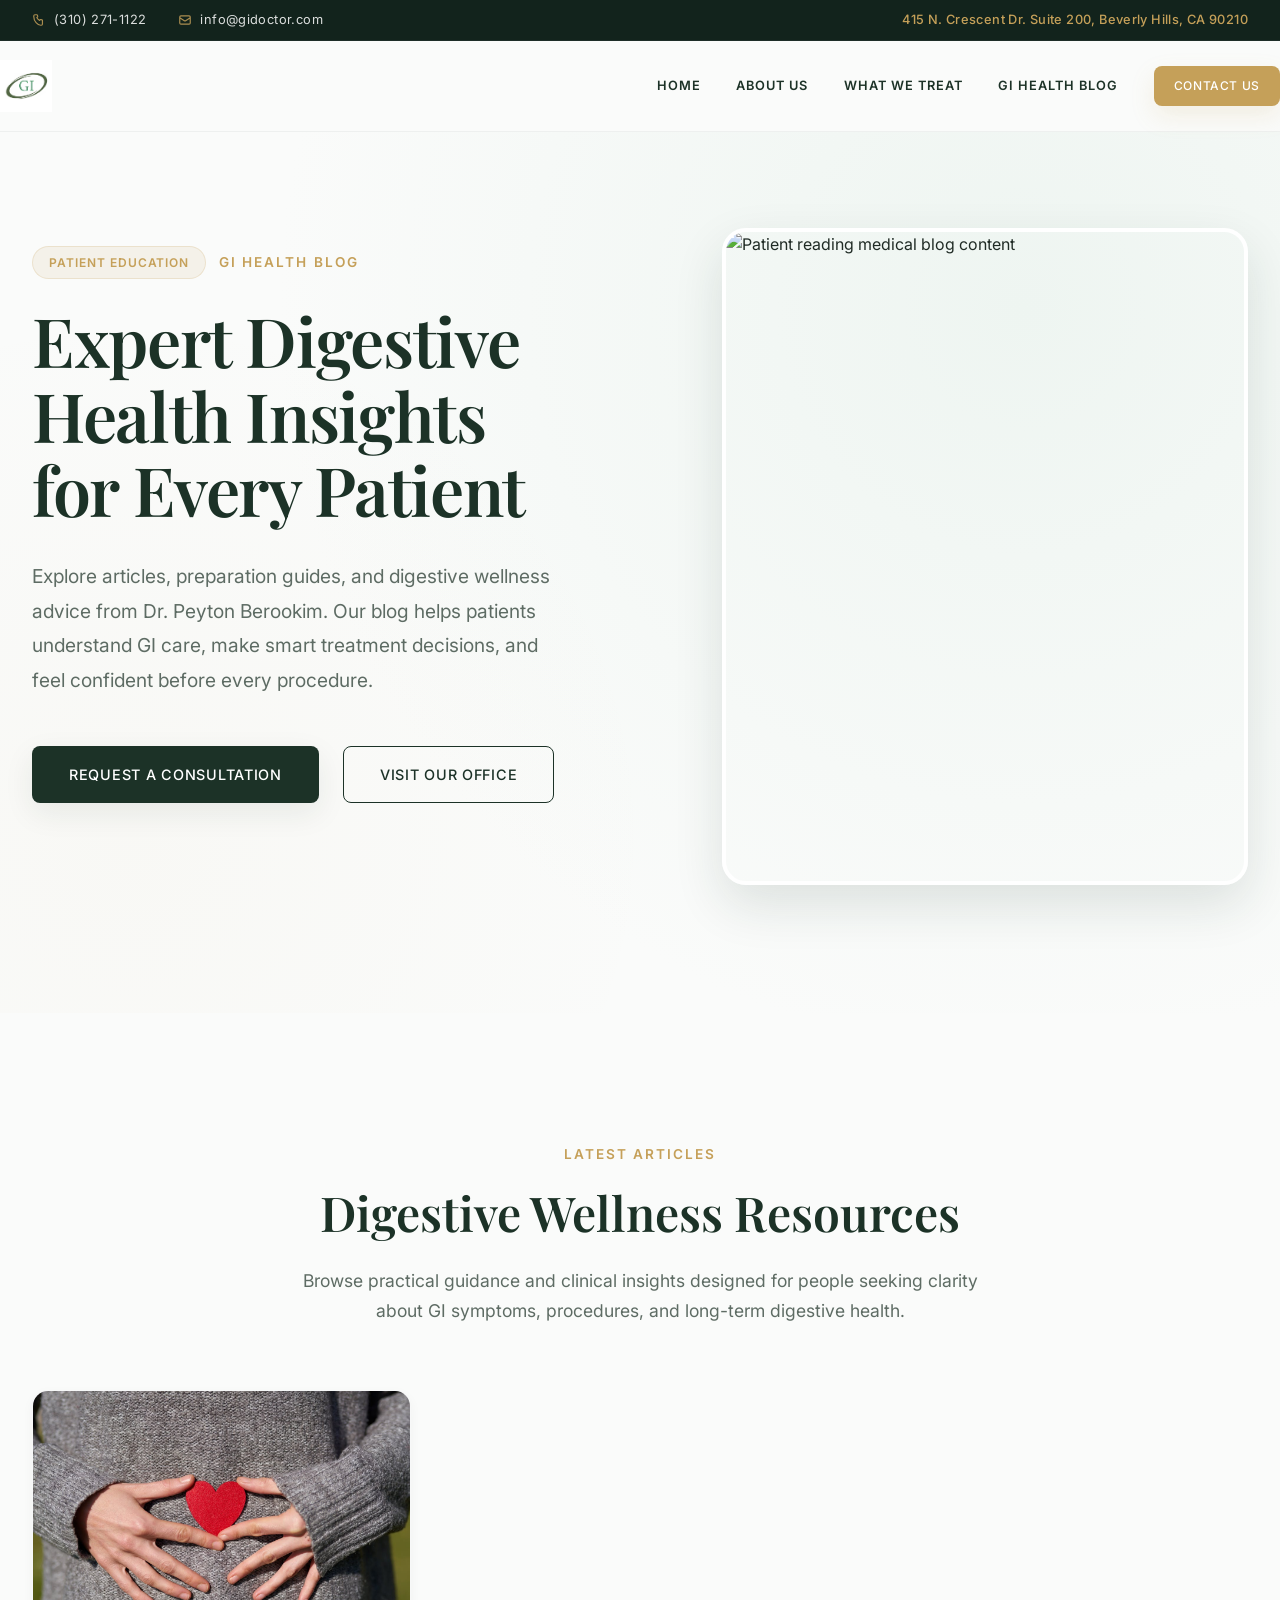
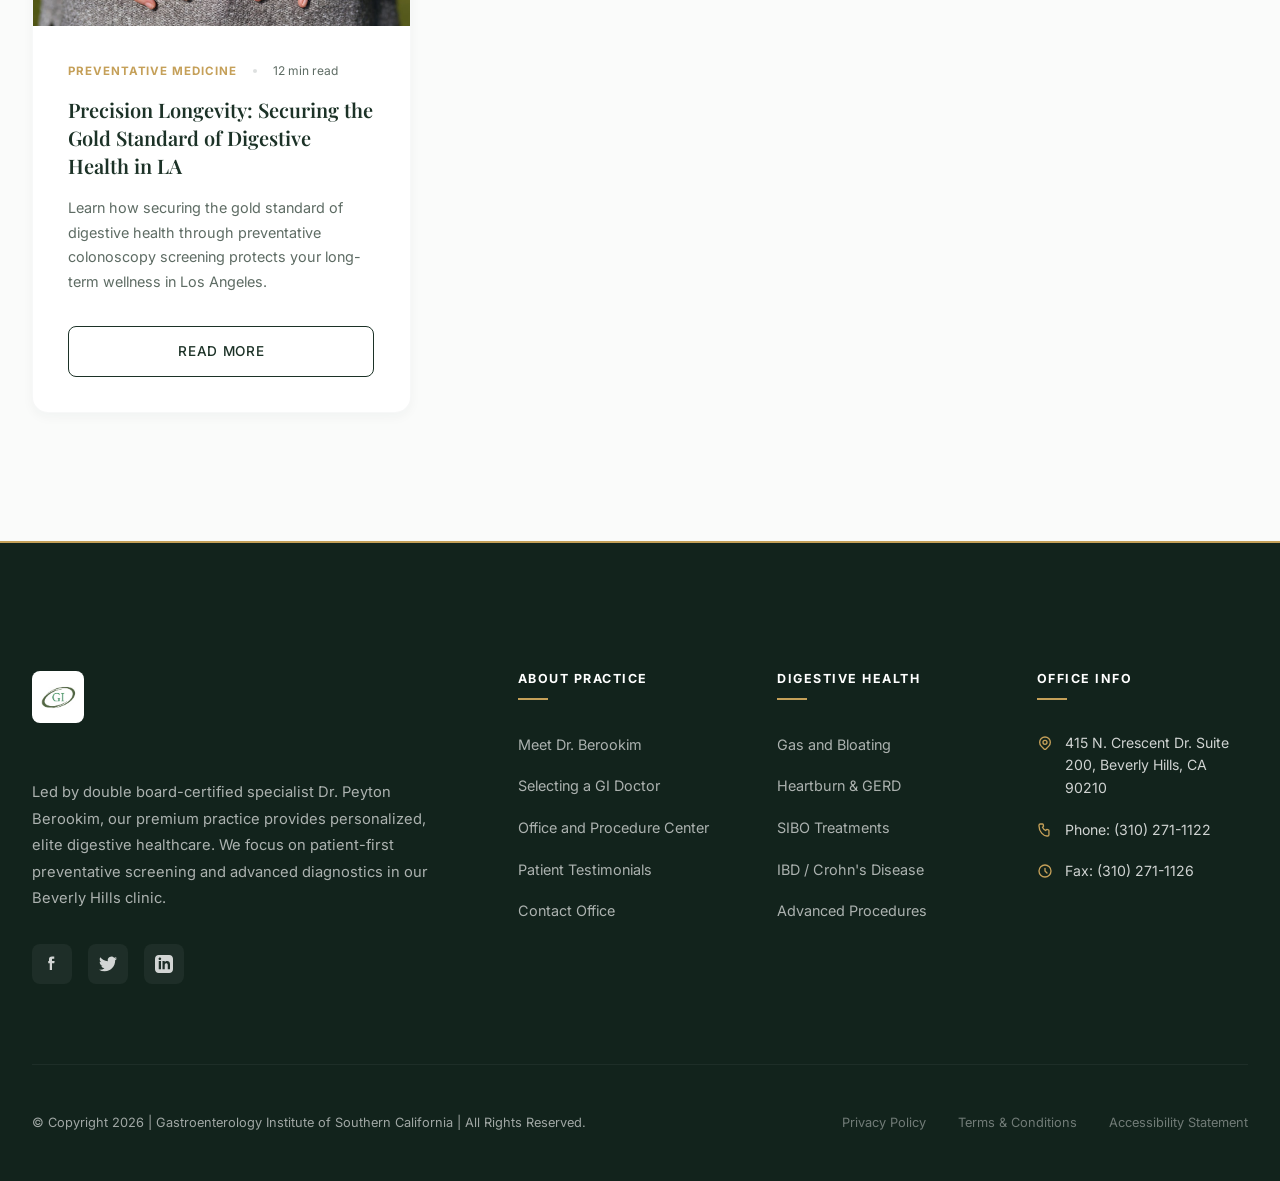
==== commit 87332692: "Add sitemap.xml for improved SEO and site indexing" ====
--- a/blog.html
+++ b/blog.html
@@ -79,101 +79,23 @@
       </div>
 
       <div class="blog-grid">
+        
         <article class="blog-card fade-up-element" style="transition-delay: 0.1s;">
           <div class="blog-img-box">
-            <img src="https://images.unsplash.com/photo-1494790108377-be9c29b29330?auto=format&fit=crop&q=80&w=900" alt="Doctor reviewing health information with patient">
+            <img src="public/images/precision-longevity-digestive-health-la.jpg" alt="Patient holding red heart symbol representing digestive health">
           </div>
           <div class="blog-content">
             <div class="blog-meta">
-              <span class="blog-category">Patient Preparation</span>
+              <span class="blog-category">Preventative Medicine</span>
               <span class="blog-dot"></span>
-              <span class="blog-read-time">7 min read</span>
+              <span class="blog-read-time">12 min read</span>
             </div>
-            <h3>How to Prepare for a Colonoscopy</h3>
-            <p>Learn what to expect, how to prepare comfortably, and why the right preparation makes your procedure safer and more effective.</p>
-            <a href="https://www.gidoctor.com/" target="_blank" class="btn btn-secondary" style="padding: 0.85rem 1.4rem; font-size: 0.85rem;">Read More</a>
+            <h3>Precision Longevity: Securing the Gold Standard of Digestive Health in LA</h3>
+            <p>Learn how securing the gold standard of digestive health through preventative colonoscopy screening protects your long-term wellness in Los Angeles.</p>
+            <a href="blog/precision-longevity-digestive-health-la.html" class="btn btn-secondary" style="padding: 0.85rem 1.4rem; font-size: 0.85rem;">Read More</a>
           </div>
         </article>
 
-        <article class="blog-card fade-up-element" style="transition-delay: 0.2s;">
-          <div class="blog-img-box">
-            <img src="https://images.unsplash.com/photo-1505751172876-fa1923c5c528?auto=format&fit=crop&q=80&w=900" alt="Healthy digestive wellness concept">
-          </div>
-          <div class="blog-content">
-            <div class="blog-meta">
-              <span class="blog-category">Digestive Health</span>
-              <span class="blog-dot"></span>
-              <span class="blog-read-time">6 min read</span>
-            </div>
-            <h3>Managing Heartburn Without Daily Medications</h3>
-            <p>Discover lifestyle strategies, diagnostic options, and when medical evaluation is essential for chronic reflux and GERD.</p>
-            <a href="https://www.gidoctor.com/" target="_blank" class="btn btn-secondary" style="padding: 0.85rem 1.4rem; font-size: 0.85rem;">Read More</a>
-          </div>
-        </article>
-
-        <article class="blog-card fade-up-element" style="transition-delay: 0.3s;">
-          <div class="blog-img-box">
-            <img src="https://images.unsplash.com/photo-1504257432389-52343af06ae3?auto=format&fit=crop&q=80&w=900" alt="Doctor and patient discussing test results">
-          </div>
-          <div class="blog-content">
-            <div class="blog-meta">
-              <span class="blog-category">Diagnostics</span>
-              <span class="blog-dot"></span>
-              <span class="blog-read-time">5 min read</span>
-            </div>
-            <h3>Breath Testing for SIBO and Digestive Symptoms</h3>
-            <p>Understand how breath tests identify bacterial overgrowth, guide targeted treatment, and reduce bloating and discomfort.</p>
-            <a href="https://www.gidoctor.com/" target="_blank" class="btn btn-secondary" style="padding: 0.85rem 1.4rem; font-size: 0.85rem;">Read More</a>
-          </div>
-        </article>
-
-        <article class="blog-card fade-up-element" style="transition-delay: 0.4s;">
-          <div class="blog-img-box">
-            <img src="https://images.unsplash.com/photo-1515378791036-0648a3ef77b2?auto=format&fit=crop&q=80&w=900" alt="Medical specialist at work in clinic">
-          </div>
-          <div class="blog-content">
-            <div class="blog-meta">
-              <span class="blog-category">Clinical Insight</span>
-              <span class="blog-dot"></span>
-              <span class="blog-read-time">8 min read</span>
-            </div>
-            <h3>What Makes a Boutique Gastroenterology Practice Different</h3>
-            <p>Explore the benefits of private GI care, direct physician access, and personalized treatment planning in Beverly Hills.</p>
-            <a href="https://www.gidoctor.com/" target="_blank" class="btn btn-secondary" style="padding: 0.85rem 1.4rem; font-size: 0.85rem;">Read More</a>
-          </div>
-        </article>
-
-        <article class="blog-card fade-up-element" style="transition-delay: 0.5s;">
-          <div class="blog-img-box">
-            <img src="https://images.unsplash.com/photo-1491919687619-1e8f8d2f7516?auto=format&fit=crop&q=80&w=900" alt="Patient looking at healthy food options">
-          </div>
-          <div class="blog-content">
-            <div class="blog-meta">
-              <span class="blog-category">Nutrition</span>
-              <span class="blog-dot"></span>
-              <span class="blog-read-time">6 min read</span>
-            </div>
-            <h3>Nutrition Strategies for Lasting GI Comfort</h3>
-            <p>Get practical advice on gentle diets, food triggers, and habits that support a healthier gut every day.</p>
-            <a href="https://www.gidoctor.com/" target="_blank" class="btn btn-secondary" style="padding: 0.85rem 1.4rem; font-size: 0.85rem;">Read More</a>
-          </div>
-        </article>
-
-        <article class="blog-card fade-up-element" style="transition-delay: 0.6s;">
-          <div class="blog-img-box">
-            <img src="https://images.unsplash.com/photo-1550831107-1553da8c8464?auto=format&fit=crop&q=80&w=900" alt="Patient and doctor reviewing advanced imaging">
-          </div>
-          <div class="blog-content">
-            <div class="blog-meta">
-              <span class="blog-category">IBD Care</span>
-              <span class="blog-dot"></span>
-              <span class="blog-read-time">7 min read</span>
-            </div>
-            <h3>When to Seek Expert Care for Crohn’s and Colitis</h3>
-            <p>Learn the signs that suggest specialist evaluation is needed, and how tailored IBD care improves long-term outcomes.</p>
-            <a href="https://www.gidoctor.com/" target="_blank" class="btn btn-secondary" style="padding: 0.85rem 1.4rem; font-size: 0.85rem;">Read More</a>
-          </div>
-        </article>
       </div>
     </div>
   </section>
